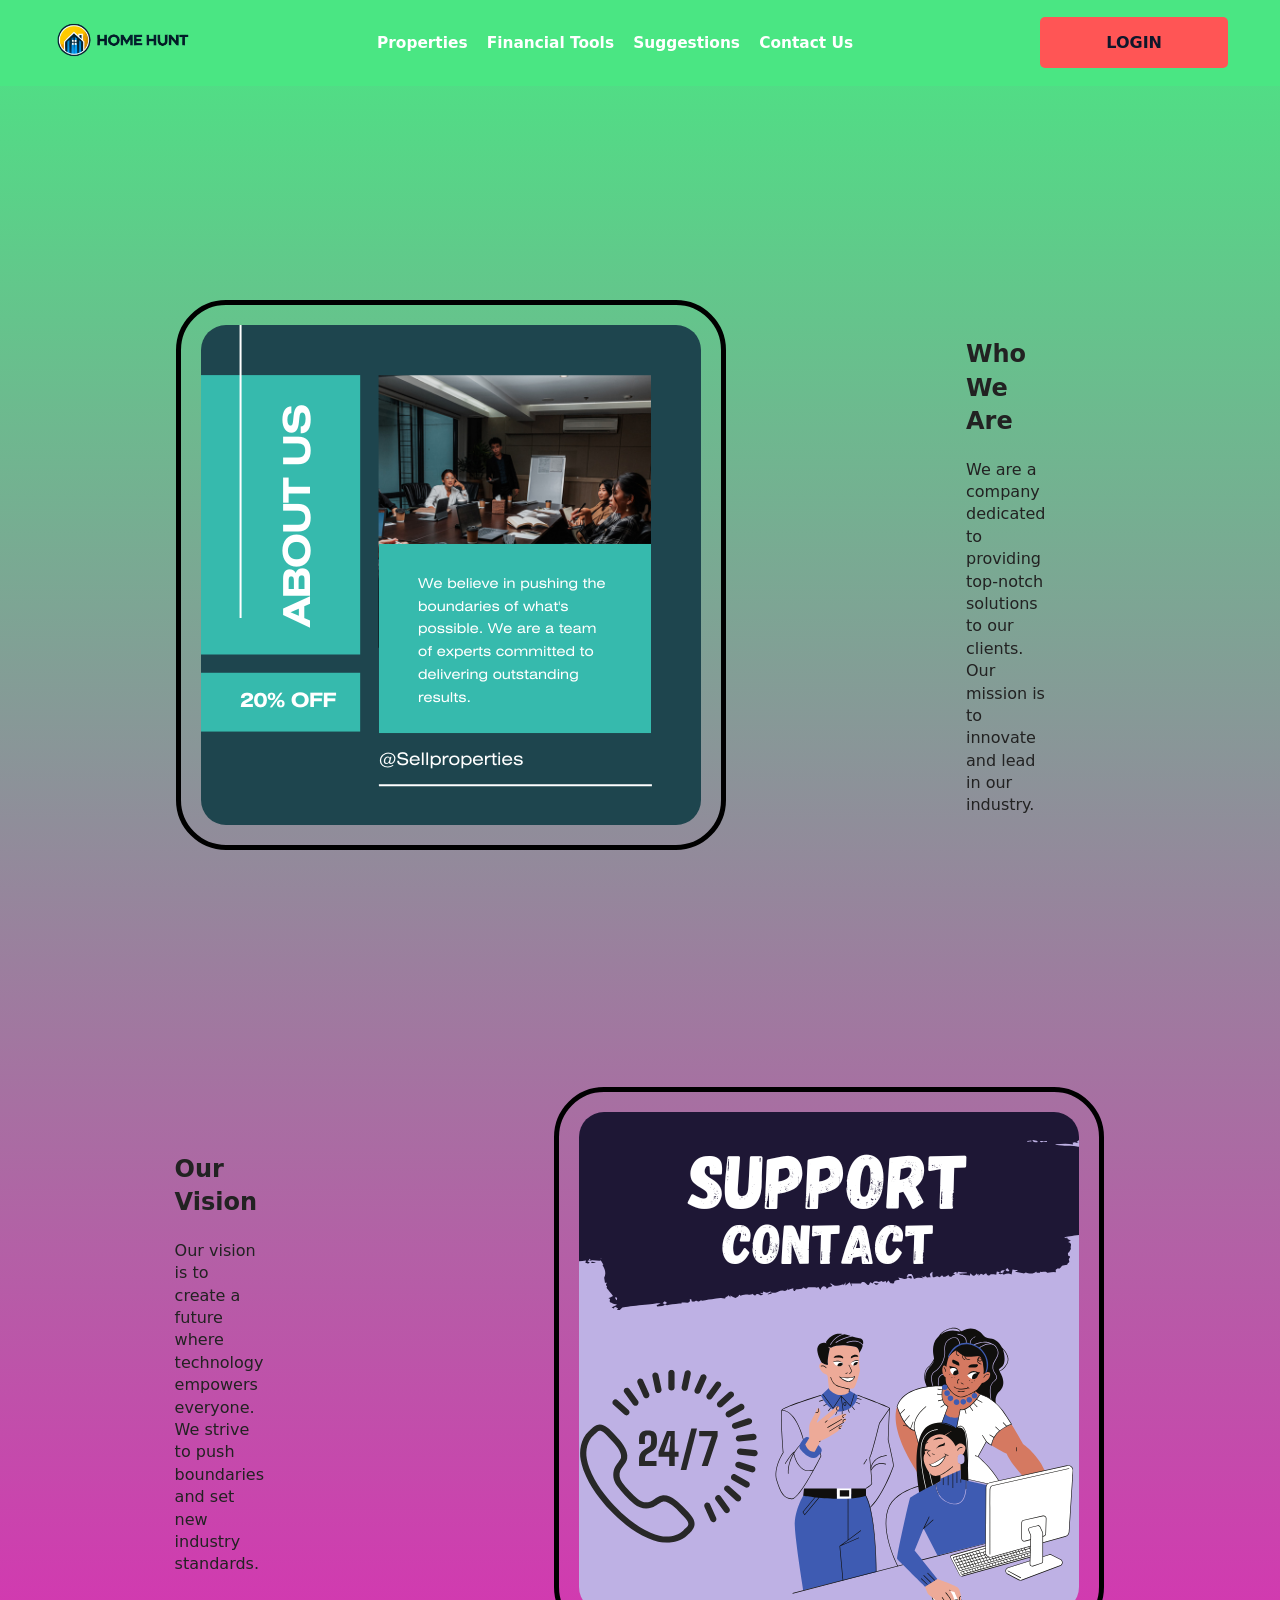
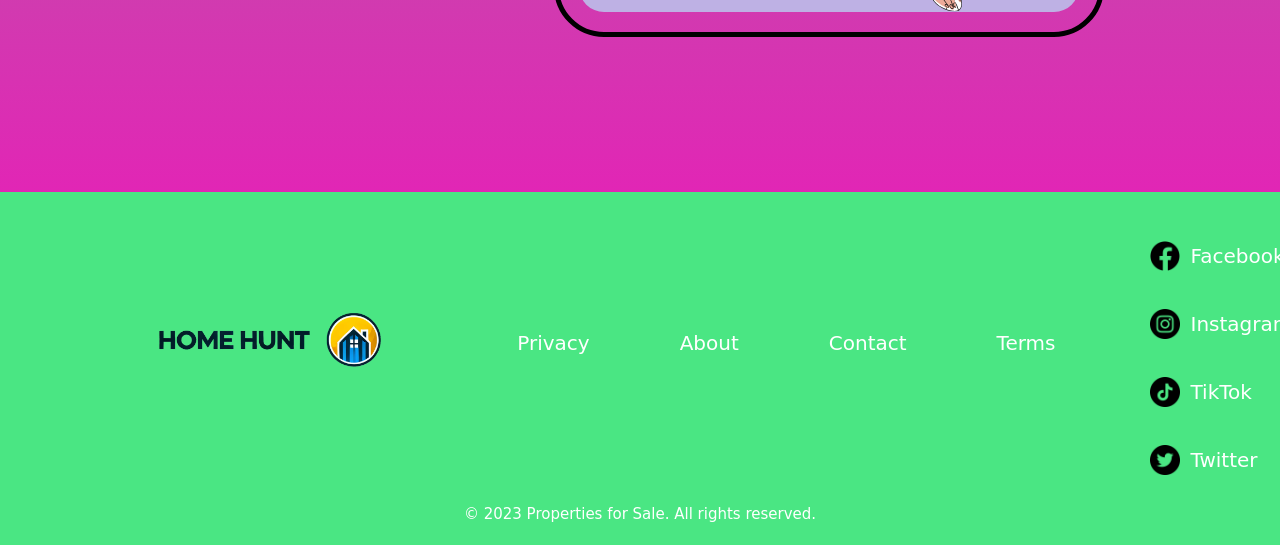
==== HTML/About Us.html @ 94bc7a12 "Complete project redesign" ====
<!DOCTYPE html>
<html lang="en">
<head>
    <meta charset="UTF-8">
    <meta name="viewport" content="width=device-width, initial-scale=1.0">
    <link rel="icon" href="../Content/Icons/logo.png">
    <title>About Us</title>
    <link rel="stylesheet" href="../CSS/AboutUs.css"> <!-- Link to external CSS -->
    <link rel="stylesheet" href="../CSS/HeaderFooter.css">

</head>
<body>
    <header>
        <div class="container">
            <!-- Logo on the left -->
            <div class="logo">
                <a href="../index.html"><img src="../Content/Icons/logo2.png" alt="Company Logo"></a>
            </div>
    
            <!-- Navigation menu in the center -->
            <nav>
                <ul>
                    <li><a href="./searchProperty.html">Properties</a></li>
                    <li><a href="#">Financial Tools</a></li>
                    <li><a href="#">Suggestions</a></li>
                    <li><a href="./Contact%20Us.html">Contact Us</a></li>
                </ul>
            </nav>

            <button class="nav-toggle" type="button" aria-label="Toggle menu" aria-expanded="false">☰</button>
    
            <!-- Login button on the right -->
            <div class="login-button">
                <a href="./login%20page.html" class="btn">LOGIN</a>
            </div>
        </div>
    </header>
   
    <main>
        <section class="about">
            <div class="container">
                <div class="about-content">
                    <img src="../Content/Advertisement/aboutUs1.png" alt="About Image 1" class="about-img">
                    <div class="about-text">
                        <h2>Who We Are</h2>
                        <p>We are a company dedicated to providing top-notch solutions to our clients. Our mission is to innovate and lead in our industry.</p>
                    </div>
                </div>
                <div class="about-content-below">
                    <img src="../Content/Advertisement/aboutUs2.png" alt="About Image 2" class="about-img-below">
                    <div class="about-text-below">
                        <h2>Our Vision</h2>
                        <p>Our vision is to create a future where technology empowers everyone. We strive to push boundaries and set new industry standards.</p>
                    </div>
                </div>
            </div>
        </section>
    </main>


    <footer>
        <div class="container">
            <!-- Logo on the left -->
            <div class="footer-logo logo">
                <a href="../index.html"><img src="../Content/Icons/logo2text.png" alt="Company Logo"></a>
            </div>
    
            <!-- Centered footer links -->
            <div class="footer-links">
                <ul>
                    <li><a href="#">Privacy</a></li>
                    <li><a href="./About%20Us.html">About</a></li>
                    <li><a href="./Contact%20Us.html">Contact</a></li>
                    <li><a href="#">Terms</a></li>
                </ul>
            </div>
    
            <!-- Social media on the right -->
            <div class="social-media">
                <a href="https://www.facebook.com" aria-label="Facebook" target="_blank">
                    <img src="../Content/Icons/facebook.png" alt="Facebook Icon">
                    <p>Facebook</p>
                </a>
                <a href="https://www.instagram.com" aria-label="Instagram" target="_blank">
                    <img src="../Content/Icons/instagram.png" alt="Instagram Icon">
                    <p>Instagram</p>
                </a>
                <a href="https://www.tiktok.com" aria-label="TikTok" target="_blank">
                    <img src="../Content/Icons/tiktok.png" alt="TikTok Icon">
                    <p>TikTok</p>
                </a>
                <a href="https://www.twitter.com" aria-label="Twitter" target="_blank">
                    <img src="../Content/Icons/twitter.png" alt="Twitter Icon">
                    <p>Twitter</p>
                </a>
            </div>
        </div>
        <!-- Copyright text -->
        <div class="copyright">
            <p>&copy; 2023 Properties for Sale. All rights reserved.</p>
        </div>
    </footer>
    <script>
        document.addEventListener('DOMContentLoaded', () => {
            const navToggle = document.querySelector('.nav-toggle');
            const nav = document.querySelector('header nav');
            if (navToggle && nav) {
                navToggle.addEventListener('click', () => {
                    const isOpen = nav.classList.toggle('is-open');
                    navToggle.setAttribute('aria-expanded', String(isOpen));
                });
            }
        });
    </script>
</body>
</html>
---- CSS/AboutUs.css ----
body {
  font-family: Arial, sans-serif;
  background-color: white; /* Gray background */
}
    
    .container{
      gap: 50px;
      padding: 10px;

    }
    
    
  
  .about-content {
    display: flex;
    align-items: center;
    gap: 20px; /* Space between image and text */
    padding-top: 50px;
    margin: 100px;
}
 

.about img{
  border-radius: 50px; /* Rounds the corners slightly */

}
.about-text {
    flex: 1; /* Allows text to take available space */
}
.about-content-below {
    margin: 100px;
    display: flex;
    align-items: center;
    gap: 20px;
    flex-direction: row-reverse; /* This moves the image to the right and text to the left */
}
 
    


.about-img, .about-img-below {
  border: 5px solid #000000; /* Adds a blue border to images */
  border-radius: 10px; /* Rounds the corners slightly */
  padding: 20px; /* Adds spacing inside the border */
  margin: 20px; /* Ensures images do not touch the edges */
}
.about-content, .about-content-below {
  display: flex;
  align-items: center;
  gap: 20px; /* Space between image and text */
}
.about-text, .about-text-below {
 
  flex: 1; /* Allows text to take available space */
}
.about-content-below {
  margin: 100px; /* Adds space between the second image and the footer */
}

.about-text{
  margin: 0 250px 0 200px;
  padding: 100px 0px;
}

.about-text-below {
  margin: 0 250px;
  padding: 100px 0px;
}

/* Responsive adjustments */
@media (max-width: 992px) {
  .about-content, .about-content-below { flex-direction: column; margin: 2rem; padding-top: 1rem; }
  .about-text, .about-text-below { margin: 0; padding: 1.25rem 0; }
  .about-img, .about-img-below { margin: 0 auto; width: 100%; max-width: 720px; }
}

@media (max-width: 480px) {
  .about-content, .about-content-below { gap: 1rem; margin: 1rem; }
  .about-text { padding: 0.75rem 0; }
  .about-img, .about-img-below { padding: 8px; }
}
---- CSS/HeaderFooter.css ----
:root{
  /* Theme color tokens - Green scheme */
  --clr-primary: #4ae683;       /* deep forest green */
  --clr-secondary: #2AA873;     /* medium green */
  --clr-accent: #ff5555;        /* light lime accent (CTAs) */
  --clr-danger: #ff00bf;        /* danger (red) */
  --clr-warning: #f59e0b;       /* warning (amber) */
  --clr-white: #ffffff;
  --text-color: #0f172a;        /* dark navy for text */
  --muted: #6b7280;             /* muted gray */
  --border: rgba(15,23,42,0.08);

  /* Typography & spacing */
  --base-font-size: 16px;
  --radius: 8px;
  --space: 1rem;

  /* Hero gradient (green-themed) */
  --hero-start: linear-gradient(135deg, #072018 0%, var(--clr-primary) 100%);
  --hero-end: --hero-start; /* kept for compatibility */
  --hero-heading-color: var(--clr-white);

  /* Main page gradient (green → red) */
  --page-start: var(--clr-primary); /* deep forest green */
  --page-end: var(--clr-danger);   /* danger red */
}


*,
*::before,
*::after {
  box-sizing: border-box;
}
html {
  font-size: var(--base-font-size, 16px);
  /* Apply the page gradient at the root so it covers the full document height reliably */
  background: linear-gradient(180deg, var(--page-start), var(--page-end)) !important;
  background-repeat: no-repeat !important;
  background-attachment: scroll !important;
  background-size: auto !important; /* let the gradient paint according to document height */
  min-height: 100% !important;
} 

/* Ensure body does not cover the root gradient with a solid background */
body { background: transparent !important; }
body{
  margin: 0;
  padding: 0;
  /* accommodate fixed header: adjust if header height changes */
  padding-top: calc(60px + 0.5rem);
  font-family: system-ui, -apple-system, "Segoe UI", Roboto, "Helvetica Neue", Arial, sans-serif;
  color: var(--text, #222);
  line-height: 1.4;
  -webkit-font-smoothing: antialiased;
  -moz-osx-font-smoothing: grayscale;

  background: transparent; /* let html provide the page gradient */
  min-height: 100vh;
}


/* Utility helpers */
.container { max-width: 1200px; margin: 0 auto; padding: 0 1rem; }
.img-responsive { max-width: 100%; height: auto; display: block; }
.btn { cursor: pointer; }

/* Homepage full-page gradient — apply by adding class="homepage" to <body> on the main page */
.homepage {
  background: linear-gradient(180deg, var(--page-start), var(--page-end));
  background-attachment: scroll; /* allow background to scroll with page */
  background-size: 100% 100%;
  min-height: 100vh;
}

@media (prefers-reduced-motion: reduce) {
  * { transition: none !important; animation: none !important; }
}
/* Header Styles */
header {
  z-index: 5;
  background: var(--clr-primary);
  color: var(--clr-white);
  padding: 10px 0;
  position: fixed;
  left: 0;
  width: 100%;
  min-width: 0;
  top: 0;
}

header .container {
  display: flex;
  justify-content: space-between;
  align-items: center;
  width: min(100%, 1400px);
  margin: 0 auto;
  padding: 0 12px;
  position: relative;
  min-width: 0;
}

.nav-toggle {
  display: none;
  border: 1px solid rgba(255,255,255,0.7);
  background: rgba(255,255,255,0.12);
  color: var(--clr-white);
  border-radius: 8px;
  width: 42px;
  height: 42px;
  font-size: 1.3rem;
  line-height: 1;
  cursor: pointer;
  align-items: center;
  justify-content: center;
  padding: 0;
}
  
  /* Logo on the left */
  .logo img {
    height: 60px; /* Adjust logo size as needed */
    transition: all 0.6s ease; /* Smooth transition for all properties */

  }
  
 
  
  /* Navigation menu in the center */
  nav ul {
    list-style: none;
    padding-left: 0;
    margin: 0;
    display: flex;
    gap: clamp(8px, 1.5vw, 20px);
    flex-wrap: wrap;
    justify-content: center;
    min-width: 0;
  }

  nav ul li {
    display: inline;
    font-weight: bold;
    min-width: 0;
  }

  nav ul li a {
      color: #fff;
      text-decoration: none;
      font-size: clamp(12px, 1.2vw, 16px);
      transition: color 0.18s ease, transform 0.18s ease;
      white-space: nowrap;
    }
  
    nav ul li a:hover,
    nav ul li a:focus {
      color: #000000; /* Change color on hover */
      transform: scale(1.08);
      border-radius: 6px;
    }
  
  /* Login button on the right */
/* Login button on the right */
.login-button .btn {
  padding: 10px 60px; /* Initial padding */
  background: var(--clr-accent); /* Initial background color */
  color: var(--text-color); /* Text color */
  text-decoration: none; /* Remove underline */
  border-radius: 5px; /* Rounded corners */
  transition: all 1.2s ease; /* Smooth transition for all properties */
  margin-left: 0px; /* Margin adjustment */
  font-weight: bold; /* Bold text */
  border: 6px solid transparent; /* Transparent border to reserve space */
  box-sizing: border-box; /* Include border in element's dimensions */
}

/* Hover effect for the login button */
.login-button .btn:hover {
  background: #000000; /* Change background color on hover */
  border: 6px solid rgb(255, 255, 255); /* Add border on hover */
  border-radius: 50px; /* Increase border radius on hover */
  transform: scale(1.04); /* Slightly scale up the button without changing padding */
  color: white;
}
  























  
/* Footer Styles */
footer {
    background: var(--clr-primary);
    color: var(--clr-white);
  }
  
  footer .container {
    display: flex;
    justify-content: space-between; /* Space out logo, links, and social media */
    align-items: center; /* Center vertically */
    max-width: 1400px;
    margin: 0 auto;
    padding: 0 20px;
    width: 80%;
  }
  
  /* Logo on the left */
  .footer-logo img {
    height: 120px; /* Adjust logo size as needed */
    margin-right:0px ;
  }

  /* Centered footer links */
  .footer-links ul {
    display: flex;
  }
  
  .footer-links ul li {
    display: inline;
  }
  
  .footer-links ul li a {
    color: #fff;
    text-decoration: none;
    font-size: 20px;
    margin: 0px 30px;
    transition: all 1s ease; /* Smooth transition for all properties */
    padding: 15px;
  }
  

  .footer-links ul li a:hover {
    font-size: 30px;
    color: #010101; /* Change color on hover */
    font-weight: bold;

  }







  
 
  /* Social media on the right */
  .social-media {
    margin-top: 30px;
    gap: 0px; /* Space between social media items */
  }
  
  .social-media a {
    display: flex;
    align-items: center; /* Align icon and text vertically */
    color: #fff;
    text-decoration: none;
    gap: 10px; /* Space between icon and text */
    font-size: 20px;
    transition: all 1.2s ease; /* Smooth transition for all properties */
  }
  
  .social-media a:hover {
    color: #000000;
    transform: scale(1.3);
    
  }
  .social-media a:hover img {
    background-color: #fff;
    border-radius: 50px;
    transition: all 1.5s ease; /* Smooth transition for all properties */
    transform: rotate(720deg); /* Rotate only the image on hover */
    width: 35px; /* Set icon size */

  }

  .social-media img {
    width: 30px; /* Set icon size */
    
  }
  
  /* Copyright text */
  .copyright {
    position: relative;
    text-align: center;
    margin-top: 20px;
    padding-top: 10px;
    bottom: 20px;
  }
  
  .copyright p {
    font-size: 15px;
    margin: 0px
  }



/* Search Container */
.search-container {
  max-width: 900px;
  margin: 1.5rem auto;
  padding: 1rem 1rem 2rem;
  text-align: center;
  position: relative;
  width: 100%;
}

/* Search Bar */
.search-bar {
  display: flex;
  gap: 10px;
  margin: 50px;
  width: 550px;

}



.search-bar input {
  flex: 1;
  padding: 20px 10px 20px 15px;
  border: 2px solid #ccc;
  border-radius: 50px;
  font-size: 16px;
}
#searchButton img {
  width: 20px;
  
}

#searchButton{
  border-radius: 50px;
  border: 2px solid #ccc; /* Add border on hover */

}


.search-bar button {
  position: relative;
  left: -70px;
  padding: 10px 20px;
  border: none;
  border-radius: 50px;
  background-color: white;
  color: black;
  font-size: 16px;
  cursor: pointer;
  border: 2px solid #ccc; /* Add border on hover */
  transition: background-color 0.3s ease;
}

.search-bar button:hover {
  background-color: #43a047;
}

/* Filter Options */
.filter-options {
  z-index: 2;
  position: absolute;
  display: none; /* Hidden by default */
  background-color: #ffffff;
  padding: 20px;
  width: 15%;
  border: 4px solid #000000;
  border-radius: 20px;
  grid-template-columns: repeat(2, 1fr); /* 2 columns */
  gap: 25px; /* Space between items */
  left: 40%;  
  width: 350px;

}


.filter-group {
  
  margin-bottom: 0; /* Remove margin-bottom since gap handles spacing */
}

#filter-apply button{
  position: relative;
  right: -80px;
  padding: 10px 46px;
  border-radius: 10px;
}
.filter-group label {
  display: block;
  margin-bottom: 5px;
  font-weight: bold;
}

.filter-group select {
  width: 100%;
  padding: 10px;
  border: 2px solid #ccc;
  border-radius: 5px;
  font-size: 16px;
  transition: all 1.2s ease; /* Smooth transition for all properties */
}










  
/* Font Awesome Icons */
@import url('https://cdnjs.cloudflare.com/ajax/libs/font-awesome/6.0.0-beta3/css/all.min.css');

/* Responsive Styles */
@media (max-width: 1024px) {
  header .container { max-width: 100%; padding: 0 1rem; }
  header .container { display: flex; flex-direction: row; gap: 1rem; align-items: center; }
  nav ul { padding-left: 1rem; gap: 12px; }
  .login-button .btn { padding: 8px 20px; }
}

@media (max-width: 768px) {
  .search-container { display: none; }

  body.login-page header .container {
    flex-wrap: wrap;
    gap: 0.45rem;
    padding: 0.45rem 0.65rem;
    width: min(100%, 100%);
  }

  body.login-page header nav {
    display: block !important;
    width: 100%;
  }

  body.login-page header nav ul {
    display: flex;
    flex-wrap: wrap;
    justify-content: center;
    gap: 6px 10px;
    padding: 0;
    width: 100%;
  }

  body.login-page .nav-toggle {
    display: none !important;
  }

  header .container {
    flex-wrap: wrap;
    gap: 0.45rem;
    padding: 0.45rem 0.65rem;
    width: min(100%, 100%);
  }

  .logo {
    flex: 1 1 auto;
    min-width: 0;
  }

  .logo img {
    height: 42px;
  }

  .nav-toggle {
    display: inline-flex;
    margin-left: auto;
  }

  nav {
    display: none;
    width: 100%;
  }

  nav.is-open {
    display: block;
  }

  nav ul {
    display: flex;
    flex-direction: column;
    width: 100%;
    padding: 0.5rem 0 0;
    gap: 6px;
    align-items: stretch;
  }

  nav ul li {
    display: block;
    width: 100%;
    margin: 0;
  }

  nav ul li a {
    display: block;
    width: 100%;
    padding: 0.5rem 0.7rem;
    font-size: 15px;
    border-radius: 8px;
    background: rgba(255,255,255,0.06);
  }

  .login-button {
    order: 2;
    align-self: flex-end;
    margin-left: 0;
  }

  .login-button .btn {
    padding: 8px 18px;
    font-size: 13px;
    min-width: 0;
  }

  footer .container {
    flex-direction: column;
    text-align: center;
    gap: 1rem;
    padding: 1rem 1rem 0.5rem;
  }

  footer .footer-links ul {
    display: flex;
    flex-direction: column;
    gap: 0.5rem;
    padding: 0;
    margin: 0;
  }

  footer .footer-links ul li a {
    margin: 0;
    font-size: 15px;
  }

  .social-media {
    justify-content: center;
    flex-wrap: wrap;
    gap: 0.75rem;
  }

  /* Search bar should be fluid on small screens */
  .search-bar { width: 100% !important; margin: 1rem 0; left: 0; padding: 0; }
  .search-bar input { padding: 12px; }
  .search-bar button { position: static; left: 0; }

  /* Filter options become a full-width panel on mobile */
  .filter-options { position: static; left: auto; width: 100%; border-radius: 12px; padding: 1rem; display: none; }
}

@media (max-width: 480px) {
  .logo img { height: 40px; }
  nav ul li a { font-size: 15px; }
  .footer-links ul li a { font-size: 16px; margin: 0 12px; }
  .social-media a { font-size: 18px; }
}

@media (max-width: 405px) {
  .search-container {
    display: none;
  }
}

@media (max-width: 300px) {
  header .container {
    gap: 0.3rem;
    padding: 0.35rem 0.45rem;
  }

  .logo img {
    height: 30px;
  }

  .nav-toggle {
    width: 34px;
    height: 34px;
    font-size: 1rem;
  }

  .login-button .btn {
    padding: 7px 12px;
    font-size: 11px;
  }

  nav ul li a {
    font-size: 12px;
    padding: 0.4rem 0.5rem;
  }
}

/* SAFEGUARD: Ensure the page gradient is visible under content and prevent large white blocks
   from covering the gradient. These overrides are intentionally specific and use !important so
   they win over accidental white backgrounds in component styles. */
html, body {
  background: linear-gradient(180deg, var(--page-start), var(--page-end)) !important;
  background-repeat: no-repeat !important;
  background-attachment: scroll !important;
  background-size: auto !important;
}

/* Make common large layout containers transparent so the root gradient shows through */
main, section, .container, .listings, .property-grid {
  background: transparent !important;
}

/* Small interactive panels can keep their own backgrounds (cards, modals) */
.property-card, .filter-options, #advertiseBoard, .testimonial-card {
  /* keep existing backgrounds for legibility */
}
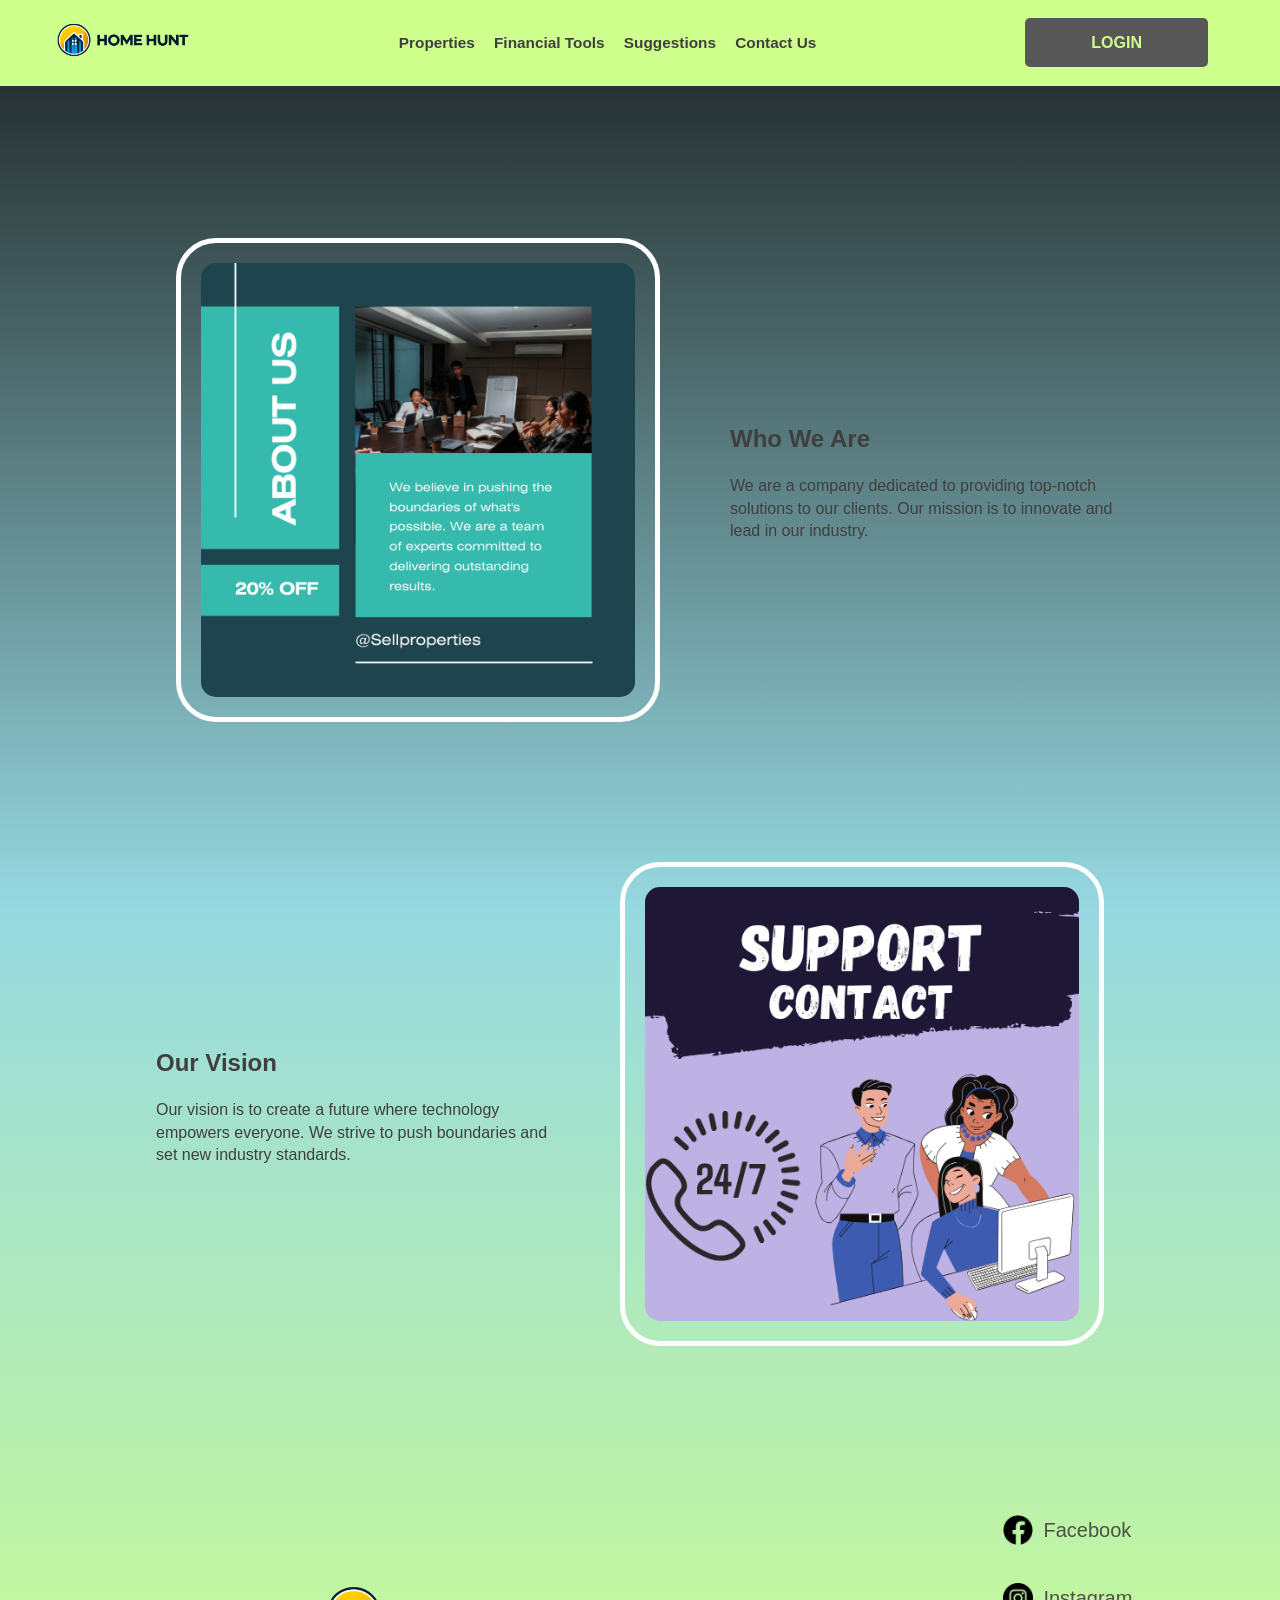
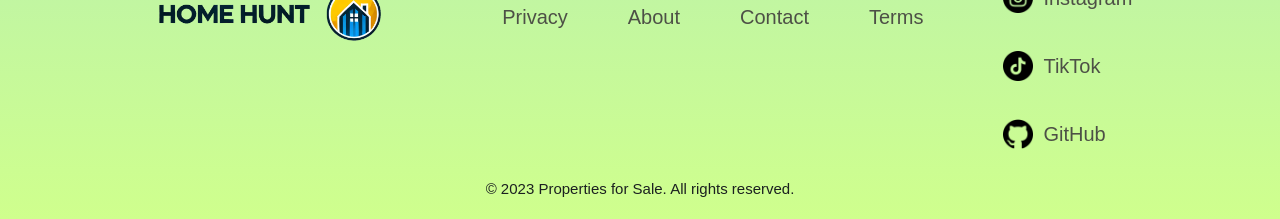
==== commit 596d9f6e: "Update project files, calculations, and styles" ====
--- a/HTML/About Us.html
+++ b/HTML/About Us.html
@@ -74,8 +74,7 @@
                     <li><a href="#">Terms</a></li>
                 </ul>
             </div>
-    
-            <!-- Social media on the right -->
+                <!-- Social media on the right -->
             <div class="social-media">
                 <a href="https://www.facebook.com" aria-label="Facebook" target="_blank">
                     <img src="../Content/Icons/facebook.png" alt="Facebook Icon">
@@ -89,9 +88,9 @@
                     <img src="../Content/Icons/tiktok.png" alt="TikTok Icon">
                     <p>TikTok</p>
                 </a>
-                <a href="https://www.twitter.com" aria-label="Twitter" target="_blank">
-                    <img src="../Content/Icons/twitter.png" alt="Twitter Icon">
-                    <p>Twitter</p>
+                <a href="https://www.github.com" aria-label="GitHub" target="_blank">
+                    <img src="../Content/Icons/github.png" alt="GitHub Icon">
+                    <p>GitHub</p>
                 </a>
             </div>
         </div>
@@ -100,17 +99,5 @@
             <p>&copy; 2023 Properties for Sale. All rights reserved.</p>
         </div>
     </footer>
-    <script>
-        document.addEventListener('DOMContentLoaded', () => {
-            const navToggle = document.querySelector('.nav-toggle');
-            const nav = document.querySelector('header nav');
-            if (navToggle && nav) {
-                navToggle.addEventListener('click', () => {
-                    const isOpen = nav.classList.toggle('is-open');
-                    navToggle.setAttribute('aria-expanded', String(isOpen));
-                });
-            }
-        });
-    </script>
 </body>
 </html>
--- a/CSS/AboutUs.css
+++ b/CSS/AboutUs.css
@@ -1,81 +1,94 @@
 body {
   font-family: Arial, sans-serif;
-  background-color: white; /* Gray background */
+  background-color: white; 
 }
-    
-    .container{
-      gap: 50px;
-      padding: 10px;
 
-    }
-    
-    
-  
-  .about-content {
-    display: flex;
-    align-items: center;
-    gap: 20px; /* Space between image and text */
-    padding-top: 50px;
-    margin: 100px;
+.container {
+  gap: 50px;
+  padding: 10px;
 }
- 
 
-.about img{
-  border-radius: 50px; /* Rounds the corners slightly */
+.about img {
+  border-radius: 40px; /* From Snippet 2 */
+}
 
-}
-.about-text {
-    flex: 1; /* Allows text to take available space */
-}
-.about-content-below {
-    margin: 100px;
-    display: flex;
-    align-items: center;
-    gap: 20px;
-    flex-direction: row-reverse; /* This moves the image to the right and text to the left */
-}
- 
-    
-
-
-.about-img, .about-img-below {
-  border: 5px solid #000000; /* Adds a blue border to images */
-  border-radius: 10px; /* Rounds the corners slightly */
-  padding: 20px; /* Adds spacing inside the border */
-  margin: 20px; /* Ensures images do not touch the edges */
-}
-.about-content, .about-content-below {
+/* =========================================
+   Top Section (Image Left, Text Right)
+   ========================================= */
+.about-content {
   display: flex;
   align-items: center;
-  gap: 20px; /* Space between image and text */
-}
-.about-text, .about-text-below {
- 
-  flex: 1; /* Allows text to take available space */
-}
-.about-content-below {
-  margin: 100px; /* Adds space between the second image and the footer */
+  gap: 50px; /* Increased gap to replace the massive margins */
+  padding-top: 50px;
+  margin: 100px;
 }
 
-.about-text{
-  margin: 0 250px 0 200px;
-  padding: 100px 0px;
+.about-text {
+  flex: 1; 
+  /* FIXED: Removed the 250px margins that were crushing your text */
+  margin: 0; 
+  padding: 20px 0;
+}
+
+/* =========================================
+   Bottom Section (Image Right, Text Left)
+   ========================================= */
+.about-content-below {
+  display: flex;
+  align-items: center;
+  gap: 50px; /* Increased gap for spacing */
+  flex-direction: row-reverse; 
+  margin: 100px;
 }
 
 .about-text-below {
-  margin: 0 250px;
-  padding: 100px 0px;
+  flex: 1;
+  /* FIXED: Removed the 250px margins that were crushing your text */
+  margin: 0; 
+  padding: 20px 0;
 }
 
-/* Responsive adjustments */
+/* =========================================
+   Image Styling
+   ========================================= */
+.about-img, .about-img-below {
+  border: 5px solid #ffffff; /* White border from Snippet 2 */
+  border-radius: 10px; 
+  padding: 20px; 
+  margin: 20px; 
+  max-width: 50%; /* Ensures the image doesn't take over the screen */
+}
+
+
+/* =========================================
+   Responsive Adjustments (From Snippet 1)
+   ========================================= */
 @media (max-width: 992px) {
-  .about-content, .about-content-below { flex-direction: column; margin: 2rem; padding-top: 1rem; }
-  .about-text, .about-text-below { margin: 0; padding: 1.25rem 0; }
-  .about-img, .about-img-below { margin: 0 auto; width: 100%; max-width: 720px; }
+  .about-content, .about-content-below { 
+    flex-direction: column; 
+    margin: 2rem; 
+    padding-top: 1rem; 
+  }
+  .about-text, .about-text-below { 
+    margin: 0; 
+    padding: 1.25rem 0; 
+  }
+  .about-img, .about-img-below { 
+    margin: 0 auto; 
+    width: 100%; 
+    max-width: 720px; 
+  }
 }
 
 @media (max-width: 480px) {
-  .about-content, .about-content-below { gap: 1rem; margin: 1rem; }
-  .about-text { padding: 0.75rem 0; }
-  .about-img, .about-img-below { padding: 8px; }
+  .about-content, .about-content-below { 
+    gap: 1rem; 
+    margin: 1rem; 
+  }
+  .about-text, .about-text-below { 
+    padding: 0.75rem 0; 
+  }
+  .about-img, .about-img-below { 
+    padding: 8px; 
+  }
 }
--- a/CSS/HeaderFooter.css
+++ b/CSS/HeaderFooter.css
@@ -1,73 +1,67 @@
-:root{
-  /* Theme color tokens - Green scheme */
-  --clr-primary: #4ae683;       /* deep forest green */
-  --clr-secondary: #2AA873;     /* medium green */
-  --clr-accent: #ff5555;        /* light lime accent (CTAs) */
-  --clr-danger: #ff00bf;        /* danger (red) */
-  --clr-warning: #f59e0b;       /* warning (amber) */
+:root {
+  /* Theme color tokens - Adapted to Snippet 2 colors */
+  --clr-primary: #cfff8c;       /* header background */
+  --clr-accent: #575757;        /* login button background */
+  --clr-accent-text: #d0ff8d;   /* login button text */
+  --clr-danger: #ff00bf;        /* kept for structure compatibility */
+  --clr-warning: #f59e0b;       /* kept for structure compatibility */
   --clr-white: #ffffff;
-  --text-color: #0f172a;        /* dark navy for text */
-  --muted: #6b7280;             /* muted gray */
+  --text-color: #3f3f3f;        /* main text/links */
+  --text-hover: #121212;        /* link hover */
+  --footer-text: #1b2020;       /* footer text */
+  --footer-link: #4d5046;       /* footer links */
+  --muted: #6b7280;             
   --border: rgba(15,23,42,0.08);
 
-  /* Typography & spacing */
+  /* Typography & spacing (From 1) */
   --base-font-size: 16px;
   --radius: 8px;
   --space: 1rem;
 
-  /* Hero gradient (green-themed) */
-  --hero-start: linear-gradient(135deg, #072018 0%, var(--clr-primary) 100%);
-  --hero-end: --hero-start; /* kept for compatibility */
-  --hero-heading-color: var(--clr-white);
-
-  /* Main page gradient (green → red) */
-  --page-start: var(--clr-primary); /* deep forest green */
-  --page-end: var(--clr-danger);   /* danger red */
-}
-
+  /* Main page gradient (From 2) */
+  --page-bg: linear-gradient(0deg, #cfff8d 0%, #97D9E1 50%, #1b2020 100%);
+}
 
 *,
 *::before,
 *::after {
   box-sizing: border-box;
 }
+
 html {
   font-size: var(--base-font-size, 16px);
-  /* Apply the page gradient at the root so it covers the full document height reliably */
-  background: linear-gradient(180deg, var(--page-start), var(--page-end)) !important;
+  /* Apply the page gradient at the root */
+  background: var(--page-bg) !important;
   background-repeat: no-repeat !important;
   background-attachment: scroll !important;
-  background-size: auto !important; /* let the gradient paint according to document height */
+  background-size: auto !important; 
   min-height: 100% !important;
 } 
 
-/* Ensure body does not cover the root gradient with a solid background */
+/* Ensure body does not cover the root gradient */
 body { background: transparent !important; }
-body{
+body {
   margin: 0;
   padding: 0;
-  /* accommodate fixed header: adjust if header height changes */
+  /* accommodate fixed header */
   padding-top: calc(60px + 0.5rem);
-  font-family: system-ui, -apple-system, "Segoe UI", Roboto, "Helvetica Neue", Arial, sans-serif;
-  color: var(--text, #222);
+  font-family: Arial, sans-serif; /* Font from 2 */
+  color: var(--text-color);
   line-height: 1.4;
   -webkit-font-smoothing: antialiased;
   -moz-osx-font-smoothing: grayscale;
-
-  background: transparent; /* let html provide the page gradient */
   min-height: 100vh;
 }
-
 
 /* Utility helpers */
 .container { max-width: 1200px; margin: 0 auto; padding: 0 1rem; }
 .img-responsive { max-width: 100%; height: auto; display: block; }
 .btn { cursor: pointer; }
 
-/* Homepage full-page gradient — apply by adding class="homepage" to <body> on the main page */
+/* Homepage full-page gradient */
 .homepage {
-  background: linear-gradient(180deg, var(--page-start), var(--page-end));
-  background-attachment: scroll; /* allow background to scroll with page */
+  background: var(--page-bg);
+  background-attachment: scroll; 
   background-size: 100% 100%;
   min-height: 100vh;
 }
@@ -75,11 +69,12 @@
 @media (prefers-reduced-motion: reduce) {
   * { transition: none !important; animation: none !important; }
 }
+
 /* Header Styles */
 header {
   z-index: 5;
   background: var(--clr-primary);
-  color: var(--clr-white);
+  color: var(--text-color);
   padding: 10px 0;
   position: fixed;
   left: 0;
@@ -99,11 +94,12 @@
   min-width: 0;
 }
 
+/* Updated nav-toggle colors to fit lighter header */
 .nav-toggle {
   display: none;
-  border: 1px solid rgba(255,255,255,0.7);
-  background: rgba(255,255,255,0.12);
-  color: var(--clr-white);
+  border: 1px solid rgba(0,0,0,0.3);
+  background: rgba(0,0,0,0.05);
+  color: var(--text-color);
   border-radius: 8px;
   width: 42px;
   height: 42px;
@@ -115,208 +111,167 @@
   padding: 0;
 }
   
-  /* Logo on the left */
-  .logo img {
-    height: 60px; /* Adjust logo size as needed */
-    transition: all 0.6s ease; /* Smooth transition for all properties */
-
-  }
-  
- 
-  
-  /* Navigation menu in the center */
-  nav ul {
-    list-style: none;
-    padding-left: 0;
-    margin: 0;
-    display: flex;
-    gap: clamp(8px, 1.5vw, 20px);
-    flex-wrap: wrap;
-    justify-content: center;
-    min-width: 0;
-  }
-
-  nav ul li {
-    display: inline;
-    font-weight: bold;
-    min-width: 0;
-  }
-
-  nav ul li a {
-      color: #fff;
-      text-decoration: none;
-      font-size: clamp(12px, 1.2vw, 16px);
-      transition: color 0.18s ease, transform 0.18s ease;
-      white-space: nowrap;
-    }
-  
-    nav ul li a:hover,
-    nav ul li a:focus {
-      color: #000000; /* Change color on hover */
-      transform: scale(1.08);
-      border-radius: 6px;
-    }
-  
-  /* Login button on the right */
+/* Logo on the left */
+.logo img {
+  height: 60px; 
+  transition: all 0.6s ease; 
+}
+  
+/* Navigation menu in the center */
+nav ul {
+  list-style: none;
+  padding-left: 0;
+  margin: 0;
+  display: flex;
+  gap: clamp(8px, 1.5vw, 20px);
+  flex-wrap: wrap;
+  justify-content: center;
+  min-width: 0;
+}
+
+nav ul li {
+  display: inline;
+  font-weight: bold;
+  min-width: 0;
+  
+
+}
+
+nav ul li a {
+  color: var(--text-color); /* From 2 */
+  text-decoration: none;
+  font-size: clamp(12px, 1.2vw, 16px);
+  transition: color 0.18s ease, transform 0.18s ease;
+  white-space: nowrap;
+  transition: all 1s ease; 
+}
+
+nav ul li a:hover,
+nav ul li a:focus {
+  color: var(--text-hover); /* From 2 */
+  transform: scale(1.58);
+  padding: 0px 10px;
+}
+  
 /* Login button on the right */
 .login-button .btn {
-  padding: 10px 60px; /* Initial padding */
-  background: var(--clr-accent); /* Initial background color */
-  color: var(--text-color); /* Text color */
-  text-decoration: none; /* Remove underline */
-  border-radius: 5px; /* Rounded corners */
-  transition: all 1.2s ease; /* Smooth transition for all properties */
-  margin-left: 0px; /* Margin adjustment */
-  font-weight: bold; /* Bold text */
-  border: 6px solid transparent; /* Transparent border to reserve space */
-  box-sizing: border-box; /* Include border in element's dimensions */
+  padding: 10px 60px; 
+  background: var(--clr-accent); /* #575757 from 2 */
+  color: var(--clr-accent-text); /* #d0ff8d from 2 */
+  text-decoration: none; 
+  border-radius: 5px; 
+  transition: all 1.2s ease; 
+  margin-right: 20px; 
+  font-weight: bold; 
+  border: 6px solid transparent; 
+  box-sizing: border-box; 
 }
 
 /* Hover effect for the login button */
 .login-button .btn:hover {
-  background: #000000; /* Change background color on hover */
-  border: 6px solid rgb(255, 255, 255); /* Add border on hover */
-  border-radius: 50px; /* Increase border radius on hover */
-  transform: scale(1.04); /* Slightly scale up the button without changing padding */
-  color: white;
-}
-  
-
-
-
-
-
-
-
-
-
-
-
-
-
-
-
-
-
-
-
-
-
-
-
+  background: #000000; /* From 2 */
+  border-radius: 10px; 
+  transform: scale(1.04); 
+}
   
 /* Footer Styles */
 footer {
-    background: var(--clr-primary);
-    color: var(--clr-white);
-  }
-  
-  footer .container {
-    display: flex;
-    justify-content: space-between; /* Space out logo, links, and social media */
-    align-items: center; /* Center vertically */
-    max-width: 1400px;
-    margin: 0 auto;
-    padding: 0 20px;
-    width: 80%;
-  }
-  
-  /* Logo on the left */
-  .footer-logo img {
-    height: 120px; /* Adjust logo size as needed */
-    margin-right:0px ;
-  }
-
-  /* Centered footer links */
-  .footer-links ul {
-    display: flex;
-  }
-  
-  .footer-links ul li {
-    display: inline;
-  }
-  
-  .footer-links ul li a {
-    color: #fff;
-    text-decoration: none;
-    font-size: 20px;
-    margin: 0px 30px;
-    transition: all 1s ease; /* Smooth transition for all properties */
-    padding: 15px;
-  }
-  
-
-  .footer-links ul li a:hover {
-    font-size: 30px;
-    color: #010101; /* Change color on hover */
-    font-weight: bold;
-
-  }
-
-
-
-
-
-
-
-  
- 
-  /* Social media on the right */
-  .social-media {
-    margin-top: 30px;
-    gap: 0px; /* Space between social media items */
-  }
-  
-  .social-media a {
-    display: flex;
-    align-items: center; /* Align icon and text vertically */
-    color: #fff;
-    text-decoration: none;
-    gap: 10px; /* Space between icon and text */
-    font-size: 20px;
-    transition: all 1.2s ease; /* Smooth transition for all properties */
-  }
-  
-  .social-media a:hover {
-    color: #000000;
-    transform: scale(1.3);
-    
-  }
-  .social-media a:hover img {
-    background-color: #fff;
-    border-radius: 50px;
-    transition: all 1.5s ease; /* Smooth transition for all properties */
-    transform: rotate(720deg); /* Rotate only the image on hover */
-    width: 35px; /* Set icon size */
-
-  }
-
-  .social-media img {
-    width: 30px; /* Set icon size */
-    
-  }
-  
-  /* Copyright text */
-  .copyright {
-    position: relative;
-    text-align: center;
-    margin-top: 20px;
-    padding-top: 10px;
-    bottom: 20px;
-  }
-  
-  .copyright p {
-    font-size: 15px;
-    margin: 0px
-  }
-
-
+  /* Removed background color so gradient shows through like Snippet 2 */
+  background: transparent;
+  color: var(--footer-text);
+}
+  
+footer .container {
+  display: flex;
+  justify-content: space-between; 
+  align-items: center; 
+  max-width: 1400px;
+  margin: 0 auto;
+  padding: 0 20px;
+  width: 80%;
+}
+  
+/* Logo on the left */
+.footer-logo img {
+  height: 120px; 
+  margin-right:0px ;
+}
+
+/* Centered footer links */
+.footer-links ul {
+  display: flex;
+}
+  
+.footer-links ul li {
+  display: inline;
+}
+  
+.footer-links ul li a {
+  color: var(--footer-link); /* From 2 */
+  text-decoration: none;
+  font-size: 20px;
+  margin: 0px 30px;
+  transition: all 1s ease; 
+}
+
+.footer-links ul li a:hover {
+  color: var(--text-hover); /* From 2 */
+  padding: 0px 30px;
+}
+  
+/* Social media on the right */
+.social-media {
+  margin-top: 30px;
+  gap: 0px; 
+}
+  
+.social-media a {
+  display: flex;
+  align-items: center; 
+  color: var(--footer-link); /* From 2 */
+  text-decoration: none;
+  gap: 10px; 
+  font-size: 20px;
+  transition: all 1.2s ease; 
+}
+  
+.social-media a:hover {
+  color: #000000;
+  transform: scale(1.3);
+}
+
+.social-media a:hover img {
+  background-color: #fff;
+  border-radius: 50px;
+  transition: all 1.5s ease; 
+  transform: rotate(720deg); 
+  width: 35px; 
+}
+
+.social-media img {
+  width: 30px; 
+}
+  
+/* Copyright text */
+.copyright {
+  position: relative;
+  text-align: center;
+  margin-top: 20px;
+  padding-top: 10px;
+  bottom: 20px;
+}
+  
+.copyright p {
+  font-size: 15px;
+  margin: 0px
+}
 
 /* Search Container */
 .search-container {
+  
   max-width: 900px;
   margin: 1.5rem auto;
-  padding: 1rem 1rem 2rem;
+  padding: 1rem;
   text-align: center;
   position: relative;
   width: 100%;
@@ -328,10 +283,7 @@
   gap: 10px;
   margin: 50px;
   width: 550px;
-
-}
-
-
+}
 
 .search-bar input {
   flex: 1;
@@ -340,17 +292,15 @@
   border-radius: 50px;
   font-size: 16px;
 }
+
 #searchButton img {
   width: 20px;
-  
 }
 
 #searchButton{
   border-radius: 50px;
-  border: 2px solid #ccc; /* Add border on hover */
-
-}
-
+  border: 2px solid #ccc; 
+}
 
 .search-bar button {
   position: relative;
@@ -362,24 +312,25 @@
   color: black;
   font-size: 16px;
   cursor: pointer;
-  border: 2px solid #ccc; /* Add border on hover */
+  border: 2px solid #ccc; 
   transition: background-color 0.3s ease;
 }
 
 .search-bar button:hover {
-  background-color: #43a047;
+  background-color: var(--clr-accent-text); /* From 2 */
 }
 
 /* Filter Options */
 .filter-options {
   z-index: 2;
+  top: 80%;
   position: absolute;
   display: none; /* Hidden by default */
   background-color: #ffffff;
   padding: 20px;
   width: 15%;
   border: 4px solid #000000;
-  border-radius: 20px;
+  border-radius: 10px;
   grid-template-columns: repeat(2, 1fr); /* 2 columns */
   gap: 25px; /* Space between items */
   left: 40%;  
@@ -387,10 +338,8 @@
 
 }
 
-
 .filter-group {
-  
-  margin-bottom: 0; /* Remove margin-bottom since gap handles spacing */
+  margin-bottom: 0; 
 }
 
 #filter-apply button{
@@ -399,6 +348,7 @@
   padding: 10px 46px;
   border-radius: 10px;
 }
+
 .filter-group label {
   display: block;
   margin-bottom: 5px;
@@ -411,23 +361,13 @@
   border: 2px solid #ccc;
   border-radius: 5px;
   font-size: 16px;
-  transition: all 1.2s ease; /* Smooth transition for all properties */
-}
-
-
-
-
-
-
-
-
-
-
-  
+  transition: all 1.2s ease; 
+}
+
 /* Font Awesome Icons */
 @import url('https://cdnjs.cloudflare.com/ajax/libs/font-awesome/6.0.0-beta3/css/all.min.css');
 
-/* Responsive Styles */
+/* Responsive Styles (Structure 1 Maintained) */
 @media (max-width: 1024px) {
   header .container { max-width: 100%; padding: 0 1rem; }
   header .container { display: flex; flex-direction: row; gap: 1rem; align-items: center; }
@@ -514,12 +454,11 @@
     padding: 0.5rem 0.7rem;
     font-size: 15px;
     border-radius: 8px;
-    background: rgba(255,255,255,0.06);
+    background: rgba(0,0,0,0.06); /* Adjusted for light theme */
   }
 
   .login-button {
     order: 2;
-    align-self: flex-end;
     margin-left: 0;
   }
 
@@ -604,11 +543,9 @@
   }
 }
 
-/* SAFEGUARD: Ensure the page gradient is visible under content and prevent large white blocks
-   from covering the gradient. These overrides are intentionally specific and use !important so
-   they win over accidental white backgrounds in component styles. */
+/* SAFEGUARD: Ensure the page gradient is visible under content */
 html, body {
-  background: linear-gradient(180deg, var(--page-start), var(--page-end)) !important;
+  background: var(--page-bg) !important;
   background-repeat: no-repeat !important;
   background-attachment: scroll !important;
   background-size: auto !important;
@@ -622,4 +559,4 @@
 /* Small interactive panels can keep their own backgrounds (cards, modals) */
 .property-card, .filter-options, #advertiseBoard, .testimonial-card {
   /* keep existing backgrounds for legibility */
-}
+}
